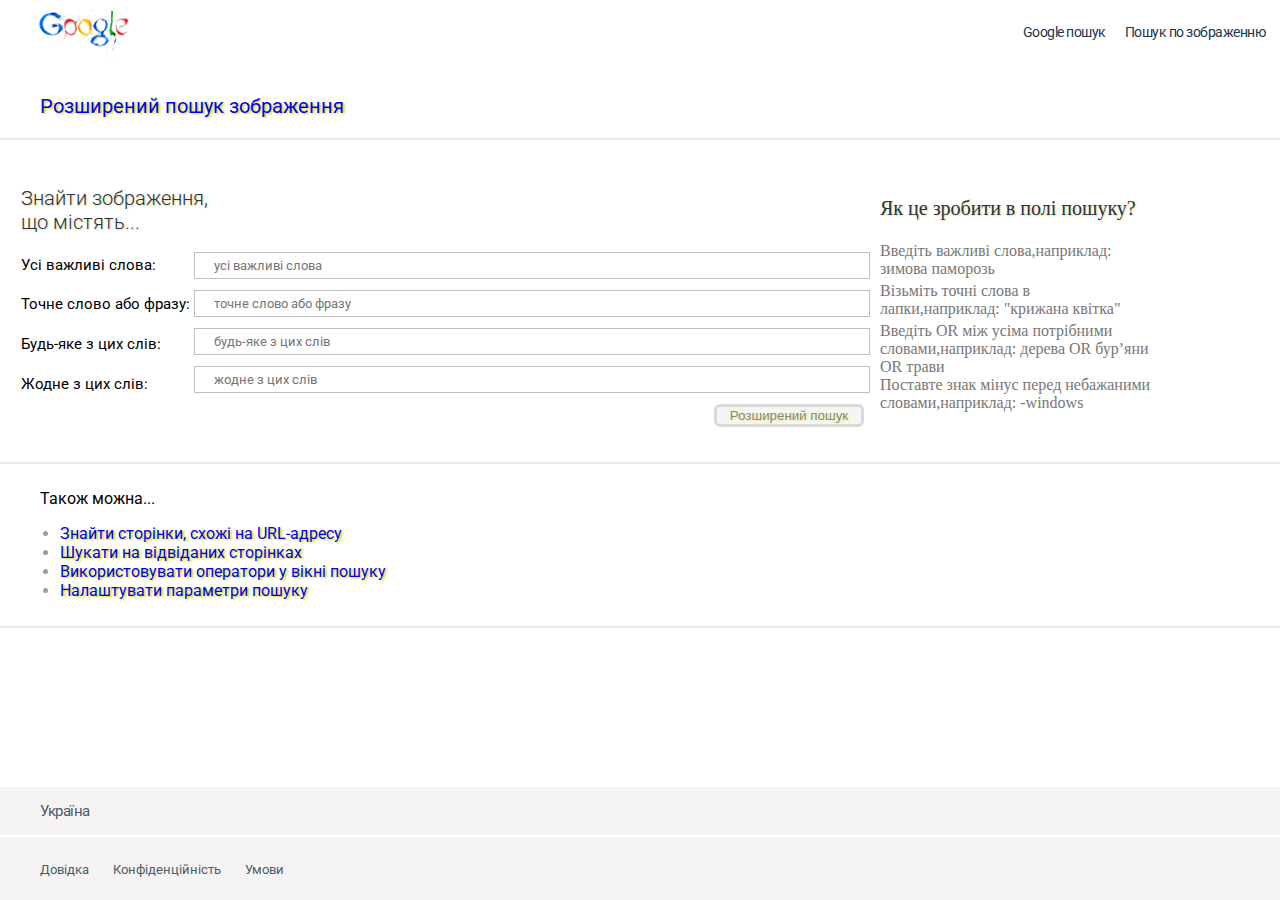
==== advanced.html @ f836ca84 "first my commit - site google search" ====
<!DOCTYPE html>
<html lang="en">
<head>
    <meta charset="UTF-8">
    <meta http-equiv="X-UA-Compatible" content="IE=edge">
    <meta name="viewport" content="width=device-width, initial-scale=1.0">
    <title>Розширений пошук</title>
    <link rel="stylesheet" href="css/styles2.css">
    <link href="//maxcdn.bootstrapcdn.com/font-awesome/4.1.0/css/font-awesome.min.css" rel="stylesheet">
    <link href="http://fonts.googleapis.com/css?family=Roboto" rel="stylesheet" type="text/css">
</head>
<body>
    <header class="adv">
        <div class="google_logo"></div>
        <div class="link">
            <a href="index.html">Google пошук</a>
            <a href="img.html">Пошук по зображенню</a>
        </div>
    </header>
    <div class="sidebar">
        <p>Розширений пошук зображення</p>
    </div>
    <main id="center">
        <div id="advanced">
            <div id="left">
                <p id="header">Знайти зображення, що містять...</p>
                <p>Усі важливі слова:</p>
                <p>Точне слово або фразу:</p>
                <p>Будь-яке з цих слів:</p>
                <p>Жодне з цих слів:</p>
            </div>
            <div class="forms">
                <form id="advanc" action="https://google.ee/search">
                    <input type="text" name="as_q" placeholder="усі важливі слова">
                    <input type="text" name="as_epq" placeholder="точне слово або фразу">
                    <input type="text" name="as_oq" placeholder="будь-яке з цих слів">
                    <input type="text" name="as_eq" placeholder="жодне з цих слів">
                    <button type="submit" form="advanc" value="Advanced Search">Розширений пошук</button>
                </form>
            </div>
            <div class="right">
                <p id="header-r">Як це зробити в полі пошуку?</p>
                <p id="f">Введіть важливі слова,наприклад: зимова паморозь</p>
                <p id="s">Візьміть точні слова в лапки,наприклад: "крижана квітка"</p>
                <p id="t">Введіть OR між усіма потрібними словами,наприклад: дерева OR бур’яни OR трави</p>
                <p id="fr">Поставте знак мінус перед небажаними словами,наприклад: -windows</p>
            </div>
        </div>
    </main>
    <div class="else">
        <p>Також можна...</p>
        <ul>
			<li><a href="https://support.google.com/websearch/answer/2466433?visit_id=638123603830489278-730819750&amp;p=adv_pages_similar&amp;hl=uk&amp;rd=1">Знайти сторінки, схожі на URL-адресу</a></li>
			<li><a href="https://support.google.com/websearch?p=adv_pages_visited&amp;hl=uk">Шукати на відвіданих сторінках</a></li>
			<li><a href="https://support.google.com/websearch?p=adv_operators&amp;hl=uk">Використовувати оператори у вікні пошуку</a></li>
			<li><a href="https://www.google.com.ua/preferences?hl=uk">Налаштувати параметри пошуку</a></li>
		</ul>
    </div>
    <div class="foot">
        <div id="Ukraine">
            <p>Україна</p>
        </div>
        <footer id="bottom">
            <div class="adv-nav">
                <a href="https://support.google.com/websearch/?visit_id=638239064825934917-221534860&hl=uk&rd=2#topic=3378866">Довідка</a>
                <a href="https://policies.google.com/privacy?hl=uk&amp;fg=1">Конфіденційність</a>
                <a href="https://policies.google.com/terms?hl=uk&amp;fg=1">Умови</a>
            </div>
        </footer>
    </div>
</body>
</html>
---- css/styles2.css ----
html, body {
  overflow: hidden;
  height: 100%;
  margin: 0;
  padding: 0;
}

header {
  width: 100%;
  height: 7vh;
  display: inline-flex;
  -webkit-box-align: center;
  align-items: center;
}

.adv {
  -webkit-box-pack: justify;
  justify-content: space-between;
}

.google_logo {
  position: static;
  width: 160px;
  height: 55px;
  background-image: url(../img/google_pic2.png);
  background-position: 0 0;
  background-repeat: no-repeat;
  background-size: contain;
  margin-left: 25px;
}

header div a {
  text-decoration: none;
  color: #21364b;
  margin-right: 15px;
  font-family: "Roboto", sans-serif;
  font-size: 14px;
  letter-spacing: -0.5px;
}

header div a:hover {
  color: rgb(73, 169, 233);
  border: 2px solid rgb(75, 49, 243);
  border-radius: 10px;
  box-shadow: 0 0 3px 0px rgb(75, 49, 243);
  padding: 3px;
  background-color: rgb(244, 244, 184);
}

.sidebar {
  width: 100%;
  height: 75px;
  border-bottom: 2px solid #ebebeb;
  display: flex;
  -webkit-box-align: end;
  align-items: flex-end;
}

.sidebar p {
  margin-left: 40px;
  font-family: "Roboto", sans-serif;
  color: blue;
  text-shadow: 2px 1px 2px rgb(208, 219, 10);
  font-size: 20px;
}

#center {
  height: auto;
  display: flex;
  -webkit-box-pack: start;
  -webkit-box-align: start;
  border-bottom: 2px solid #ebebeb;
}

#center #advanced {
  width: 90vw;
  display: flex;
  margin-bottom: 15px;
}

#center #advanced #left #header {
  font-size: 20px;
  font-weight: 300;
  color: #21364b;
  text-shadow: 1px 1px 2px rgb(232, 212, 139);
}

#center #advanced #left {
  margin-top: 25px;
  margin-left: 40px;
  width: 200px;
  min-width: 200px;
  font-family: "Roboto", sans-serif;
  margin-left: 20px;
  font-size: 18px;
  margin-bottom: 25px;
}

#center #advanced #left p {
  font-family: "Roboto", sans-serif;
  font-size: smaller;
  margin-bottom: 20px;
  padding: 0.9px;
}

#center #advanced .forms {
  display: flex;
  -webkit-box-pack: end;
  justify-content: flex-end;
  width: 650px;
  margin-top: 112px;
  margin-bottom: 20px;
}

#center #advanced .forms input {
  width: 650px;
  padding: 5px 5px 5px 19px;
  margin-bottom: 11px;
  font-family: "Roboto", sans-serif;
  border: 1px #c0c0c0;
  border-style: solid;
}

#center #advanced .forms button {
  margin-left: 520px;
  width: 150px;
  border-radius: 6px;
  border: 3px solid rgb(219, 216, 216);
  text-shadow: 2px 1px 2px rgb(239, 244, 135);
  background-color: whitesmoke;
  color: rgb(136, 131, 131);
}

#center #advanced .forms button:hover {
  color: rgb(73, 169, 233);
  border: 2px solid rgb(75, 49, 243);
  border-radius: 10px;
  box-shadow: 0 0 3px 0px rgb(75, 49, 243);
  padding: 3px;
  background-color: rgb(244, 244, 184);
}

#center #advanced .right {
  width: auto;
  margin-top: 25px;
  margin-left: 10px;
  color: #777777;
}

#center #advanced .right {
  width: auto;
  margin-top: 25px;
  margin-left: 10px;
  color: #777777;
}

#center #advanced .right #header-r {
  margin-top: 32px;
  font-size: 20px;
  font-weight: 300;
  color: #21364b;
  text-shadow: 1px 1px 2px rgb(232, 212, 139);
}

#center #advanced .right #f {
  margin-top: 22px;
}

#center #advanced .right #s {
  margin-top: -12px;
}

#center #advanced .right #t {
  margin-top: -12px;
}

#center #advanced .right #fr {
  margin-top: -16px;
}

.else {
  padding-bottom: 10px;
  border-bottom: 2px solid #ebebeb;
}

.else p {
  margin-left: 40px;
  font-family: "Roboto", sans-serif;
  margin-top: 25px;
}

.else ul {
  margin-left: 20px;
  font-family: "Roboto", sans-serif;
  color: rgb(157, 157, 163);
  text-shadow: 2px 1px 2px rgb(208, 219, 10);
}

li > a {
  text-decoration: none;
}

li a:hover {
  color: rgb(100, 152, 241);
}

#Ukraine {
  height: 40px;
  width: 100%;
  background-color: #f5f3f3;
  display: table;
  vertical-align: middle;
  border-bottom: 2px solid white;
  padding: ;
}

#Ukraine p {
  margin-left: 40px;
  color: #4f5b66;
  font-family: "Roboto", sans-serif;
  font-size: 15px;
  letter-spacing: -0.5px;
}

#bottom {
  -webkit-box-align: center;
  align-items: center;
  background-color: #f5f3f3;
  height: 7vh;
  width: 100%;
  display: inline-flex;
  -webkit-box-align: center;
  align-items: center;
  -webkit-box-pack: justify;
  justify-content: space-between;
  }

.foot {
  position:absolute;
  bottom:0;
  width: 100%;
}

#bottom .adv-nav {
  margin-left: 40px;
}

#bottom .adv-nav a:visited {
  color: #4f5b66;
}

#bottom .adv-nav a {
  color: #4f5b66;
  text-decoration: none;
  font-family: "Roboto", sans-serif;
  font-size: small;
  margin-right: 20px;
}

#adv-nav a {
  margin-left: 15px;
  color: #4f5b66;
  font-family: "Roboto", sans-serif;
  font-size: 15px;
  text-decoration: none;
  letter-spacing: -0.5px;
}

div a:hover {
  color: #111214;
  border: 1px solid rgb(31, 185, 250);
  box-shadow: 0 0 3px 0px rgb(79, 91, 91);
  padding: 3px;
  font-weight: bold;
}
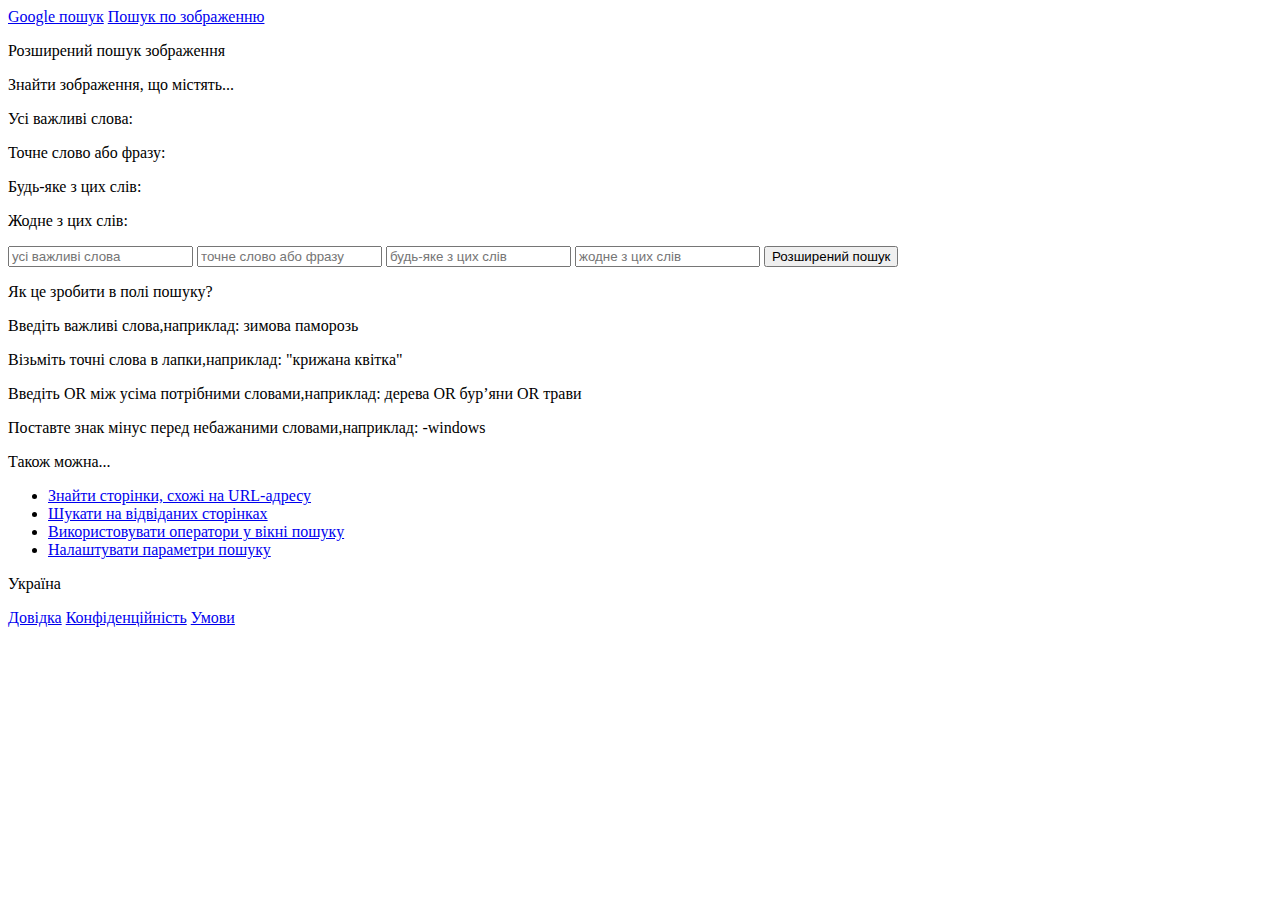
==== commit 29adc359: "Змiнив стиль верхнiх кнопок та назви сss файлiв" ====
--- a/advanced.html
+++ b/advanced.html
@@ -5,7 +5,7 @@
     <meta http-equiv="X-UA-Compatible" content="IE=edge">
     <meta name="viewport" content="width=device-width, initial-scale=1.0">
     <title>Розширений пошук</title>
-    <link rel="stylesheet" href="css/styles2.css">
+    <link rel="stylesheet" href="css/style_advanced.css">
     <link href="//maxcdn.bootstrapcdn.com/font-awesome/4.1.0/css/font-awesome.min.css" rel="stylesheet">
     <link href="http://fonts.googleapis.com/css?family=Roboto" rel="stylesheet" type="text/css">
 </head>
